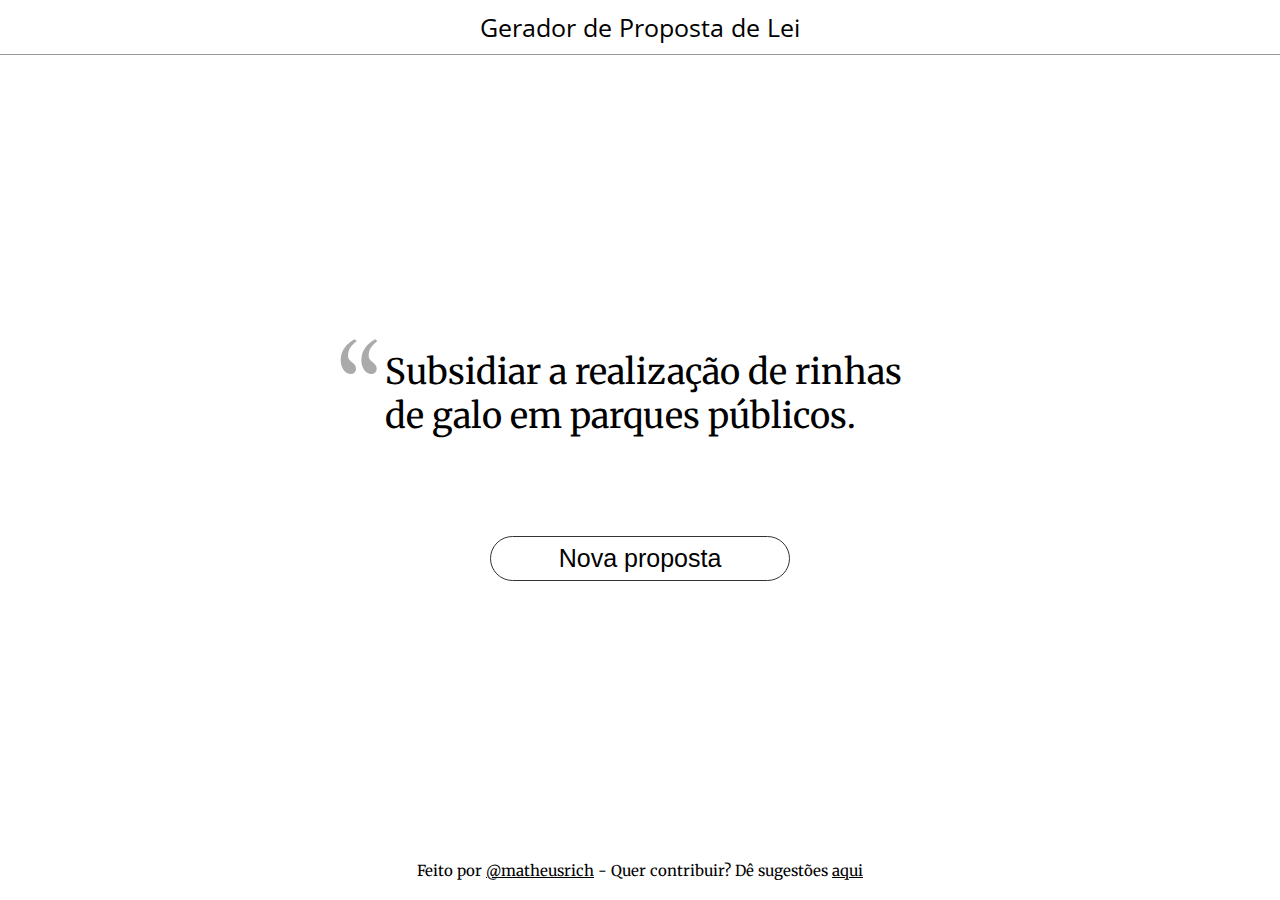
==== src/index.html @ 6bc4287c "Rename html file" ====
<!DOCTYPE html>
<html lang="en">
  <head>
    <meta charset="UTF-8" />
    <meta name="viewport" content="width=device-width, initial-scale=1.0" />
    <title>Gerador de Proposta de Lei</title>
    <link
      href="https://fonts.googleapis.com/css2?family=Merriweather&display=swap"
      rel="stylesheet"
    />
    <link
      href="https://fonts.googleapis.com/css2?family=Noto+Sans+JP&family=Open+Sans:wght@600&display=swap"
      rel="stylesheet"
    />
    <script src="politicalProposalGenerator.js"></script>
    <link rel="stylesheet" href="styles.css" />
  </head>

  <body>
    <header>Gerador de Proposta de Lei</header>
    <div class="content">
      <div class="proposal">
        <span class="quote">“</span>
        <p class="proposal-text">
          Plantar uma árvore para cada vítima do COVID-19.
        </p>
      </div>
      <button>Nova proposta</button>
    </div>

    <footer>
      Feito por
      <a href="https://twitter.com/matheusrich" target="_blank">@matheusrich</a>
      - Quer contribuir? Dê sugestões
      <a
        href="https://github.com/MatheusRich/gerador-de-proposta-de-lei"
        target="_blank"
      >
        aqui
      </a>
    </footer>
  </body>
</html>
---- src/styles.css ----
html,
body {
  height: 100%;
  margin: 0;
}

body {
  font-family: 'Merriweather', serif;
  color: black;
  font-size: 35px;
  display: flex;
  flex-flow: column;
  height: 100%;
}
header {
  font-family: 'Open Sans', sans-serif;
  font-size: 25px;
  text-align: center;
  border-bottom: 1px solid #999;
  padding: 10px;
}
footer {
  font-size: 15px;
  text-align: center;
  padding: 20px;
}
button {
  align-self: center;
  background-color: white;
  border-radius: 25px;
  border: solid #333 1px;
  color: black;
  font-size: 25px;
  padding: 7px 10px;
  width: 300px;
  cursor: pointer;
}
button:hover {
  transform: scale(1.01);
}
a {
  color: black;
}
a:visited {
  color: black;
}
.content {
  display: flex;
  flex: 1 1 auto;
  flex-direction: column;
  justify-content: center;
}
.proposal {
  display: flex;
  align-self: center;
  margin: 1em 10px;
  margin-left: 0;
  max-width: 600px;
}
.proposal-text {
  margin: 0;
}
.quote {
  color: #aaa;
  align-self: flex-start;
  font-size: 120px;
  position: relative;
  top: -30px;
}
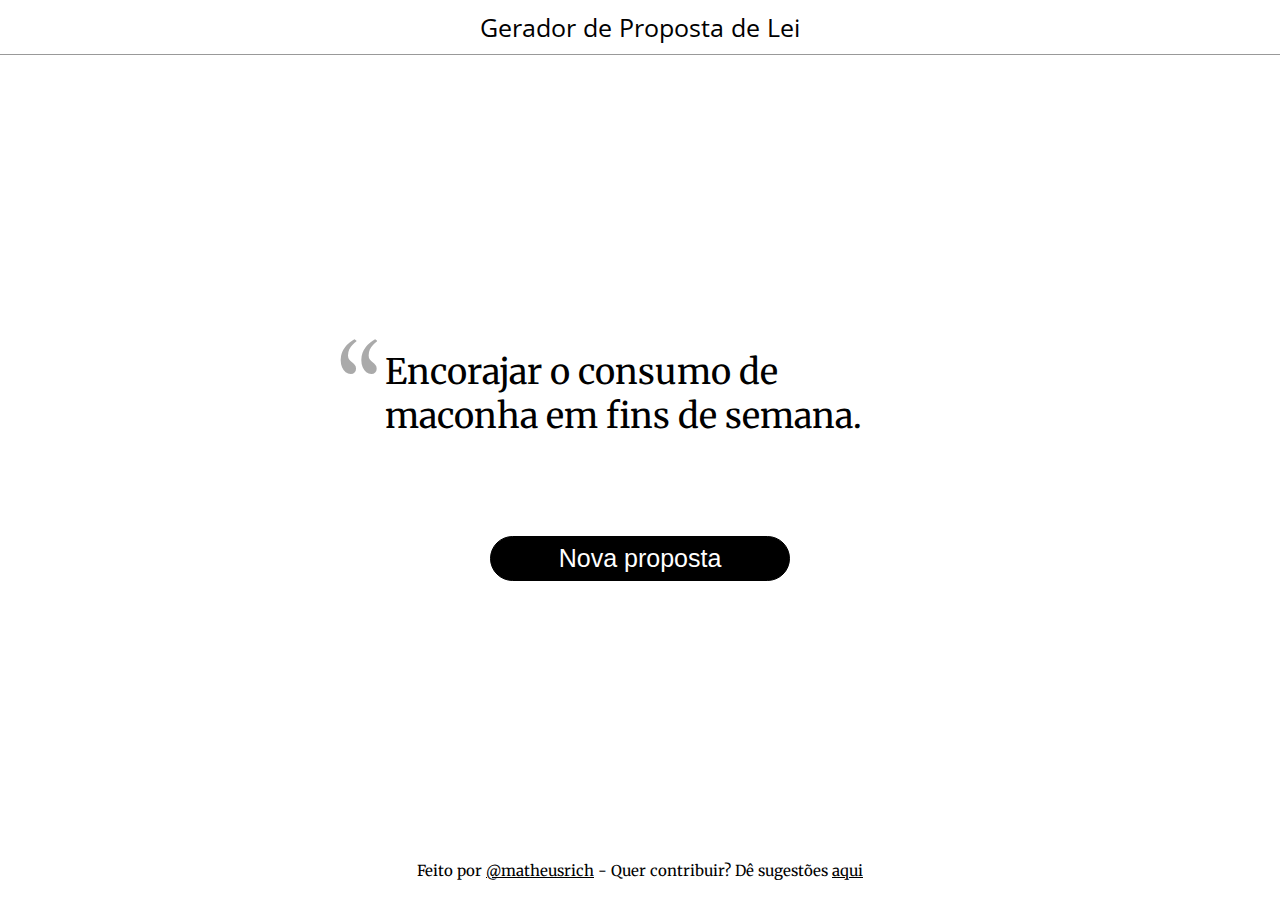
==== commit 73a74925: "Refactor css to use SUIT" ====
--- a/src/index.html
+++ b/src/index.html
@@ -18,14 +18,15 @@
 
   <body>
     <header>Gerador de Proposta de Lei</header>
-    <div class="content">
-      <div class="proposal">
-        <span class="quote">“</span>
-        <p class="proposal-text">
+    <div class="Content">
+      <div class="Proposal">
+        <span class="Quote">“</span>
+        <p class="Proposal-text">
           Plantar uma árvore para cada vítima do COVID-19.
         </p>
       </div>
-      <button>Nova proposta</button>
+      <button class="Button" data-new-proposal>Nova proposta</button>
+      <!-- <button class="Button Button--outlined" data-share>Compartilhar</button> -->
     </div>
 
     <footer>
--- a/src/styles.css
+++ b/src/styles.css
@@ -24,43 +24,53 @@
   text-align: center;
   padding: 20px;
 }
-button {
+a {
+  color: black;
+}
+a:hover {
+  cursor: pointer;
+}
+a:visited {
+  color: black;
+}
+.Button {
   align-self: center;
-  background-color: white;
+  background-color: black;
   border-radius: 25px;
-  border: solid #333 1px;
-  color: black;
+  border: solid black 1px;
+  color: white;
   font-size: 25px;
   padding: 7px 10px;
   width: 300px;
   cursor: pointer;
 }
-button:hover {
+.Button:hover {
   transform: scale(1.01);
 }
-a {
+.Button:not(:first-of-type) {
+  margin-top: 10px;
+}
+.Button--outlined {
+  background-color: white;
   color: black;
 }
-a:visited {
-  color: black;
-}
-.content {
+.Content {
   display: flex;
   flex: 1 1 auto;
   flex-direction: column;
   justify-content: center;
 }
-.proposal {
+.Proposal {
   display: flex;
   align-self: center;
   margin: 1em 10px;
   margin-left: 0;
   max-width: 600px;
 }
-.proposal-text {
+.Proposal-text {
   margin: 0;
 }
-.quote {
+.Quote {
   color: #aaa;
   align-self: flex-start;
   font-size: 120px;
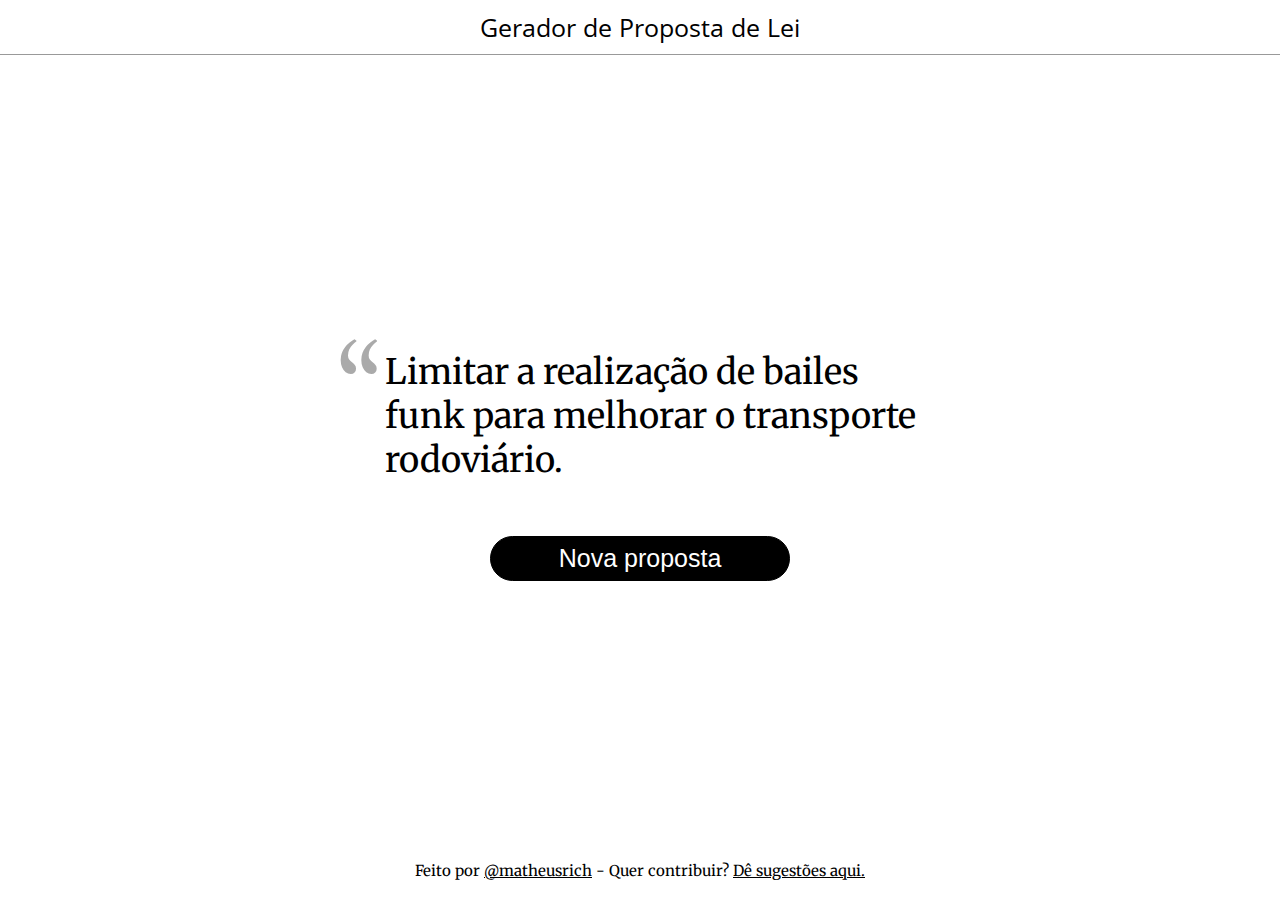
==== commit 1892fadd: "Improve SEO" ====
--- a/src/index.html
+++ b/src/index.html
@@ -3,6 +3,7 @@
   <head>
     <meta charset="UTF-8" />
     <meta name="viewport" content="width=device-width, initial-scale=1.0" />
+    <meta name="description" content="Gere propostas de lei para facilitar o árduo trabalho dos legisladores"/>
     <title>Gerador de Proposta de Lei</title>
     <link
       href="https://fonts.googleapis.com/css2?family=Merriweather&display=swap"
@@ -32,12 +33,12 @@
     <footer>
       Feito por
       <a href="https://twitter.com/matheusrich" target="_blank">@matheusrich</a>
-      - Quer contribuir? Dê sugestões
+      - Quer contribuir?
       <a
         href="https://github.com/MatheusRich/gerador-de-proposta-de-lei"
         target="_blank"
       >
-        aqui
+        Dê sugestões aqui.
       </a>
     </footer>
   </body>
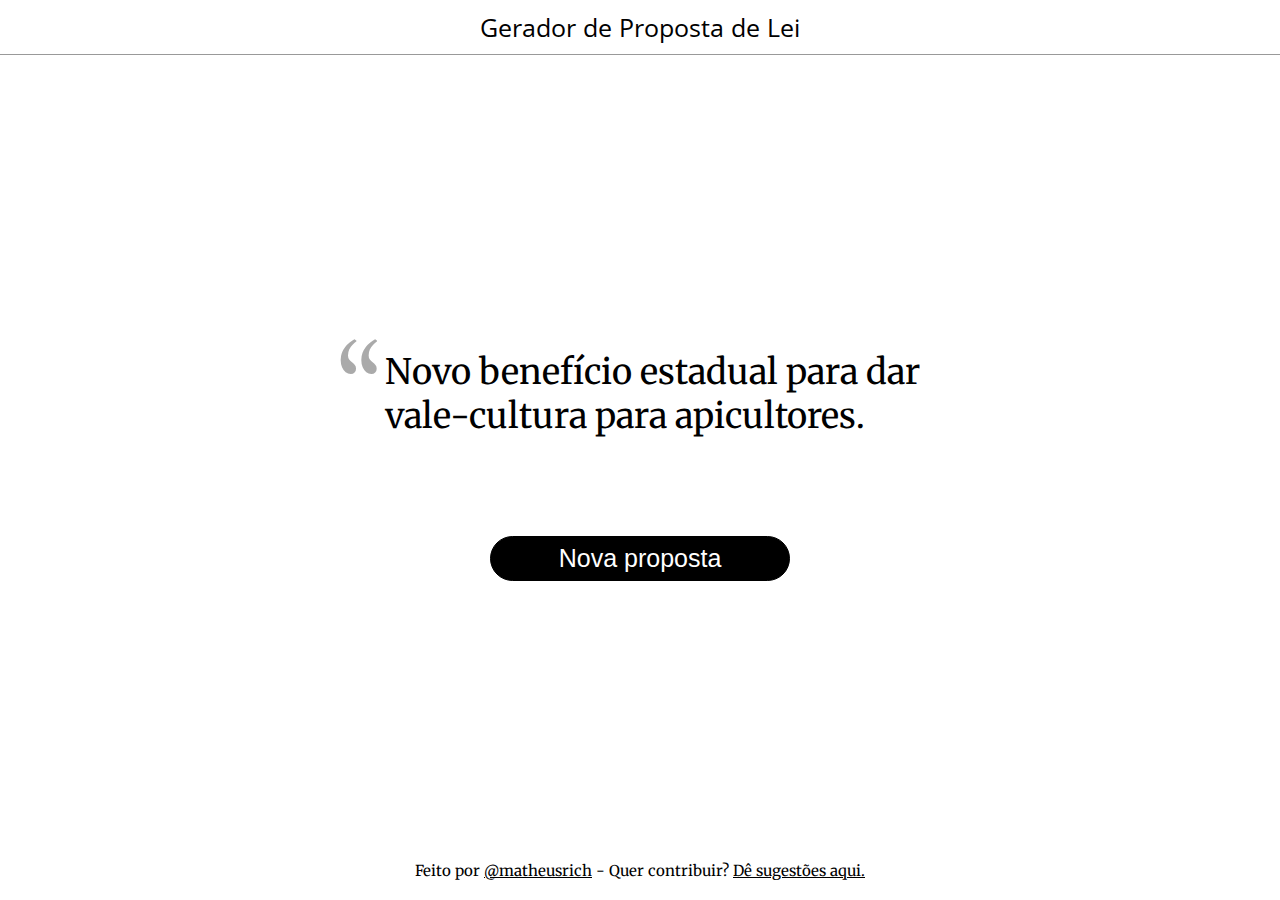
==== commit 6f0b4396: "Fix lighthouse issues" ====
--- a/src/index.html
+++ b/src/index.html
@@ -3,7 +3,10 @@
   <head>
     <meta charset="UTF-8" />
     <meta name="viewport" content="width=device-width, initial-scale=1.0" />
-    <meta name="description" content="Gere propostas de lei para facilitar o árduo trabalho dos legisladores"/>
+    <meta
+      name="description"
+      content="Gere propostas de lei para facilitar o árduo trabalho dos legisladores"
+    />
     <title>Gerador de Proposta de Lei</title>
     <link
       href="https://fonts.googleapis.com/css2?family=Merriweather&display=swap"
@@ -32,10 +35,13 @@
 
     <footer>
       Feito por
-      <a href="https://twitter.com/matheusrich" target="_blank">@matheusrich</a>
+      <a href="https://twitter.com/matheusrich" rel="noopener" target="_blank"
+        >@matheusrich</a
+      >
       - Quer contribuir?
       <a
         href="https://github.com/MatheusRich/gerador-de-proposta-de-lei"
+        rel="noopener"
         target="_blank"
       >
         Dê sugestões aqui.
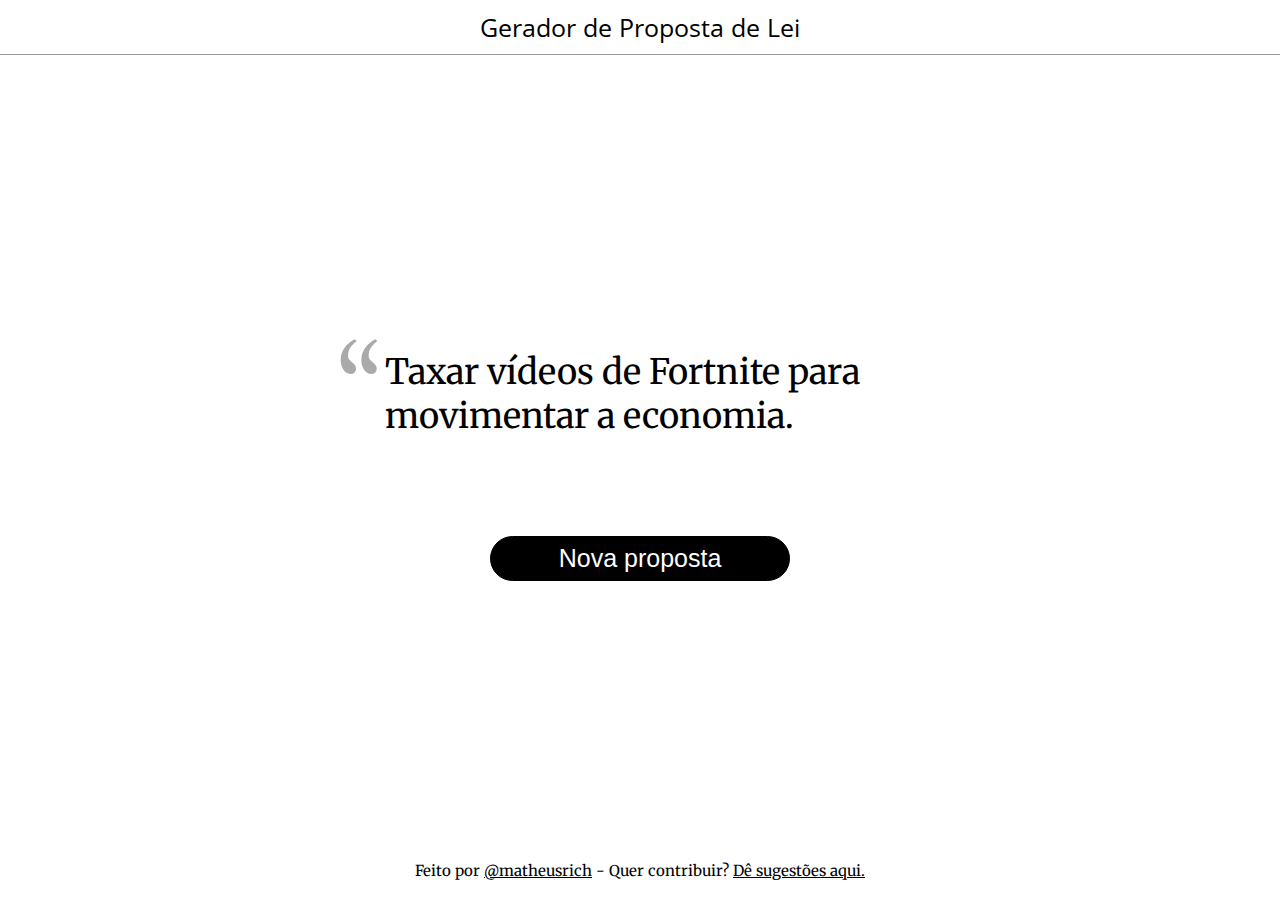
==== commit 9772ff26: "Fix font link" ====
--- a/src/index.html
+++ b/src/index.html
@@ -13,7 +13,7 @@
       rel="stylesheet"
     />
     <link
-      href="https://fonts.googleapis.com/css2?family=Noto+Sans+JP&family=Open+Sans:wght@600&display=swap"
+      href="https://fonts.googleapis.com/css2?family=Open+Sans&display=swap"
       rel="stylesheet"
     />
     <script src="politicalProposalGenerator.js"></script>
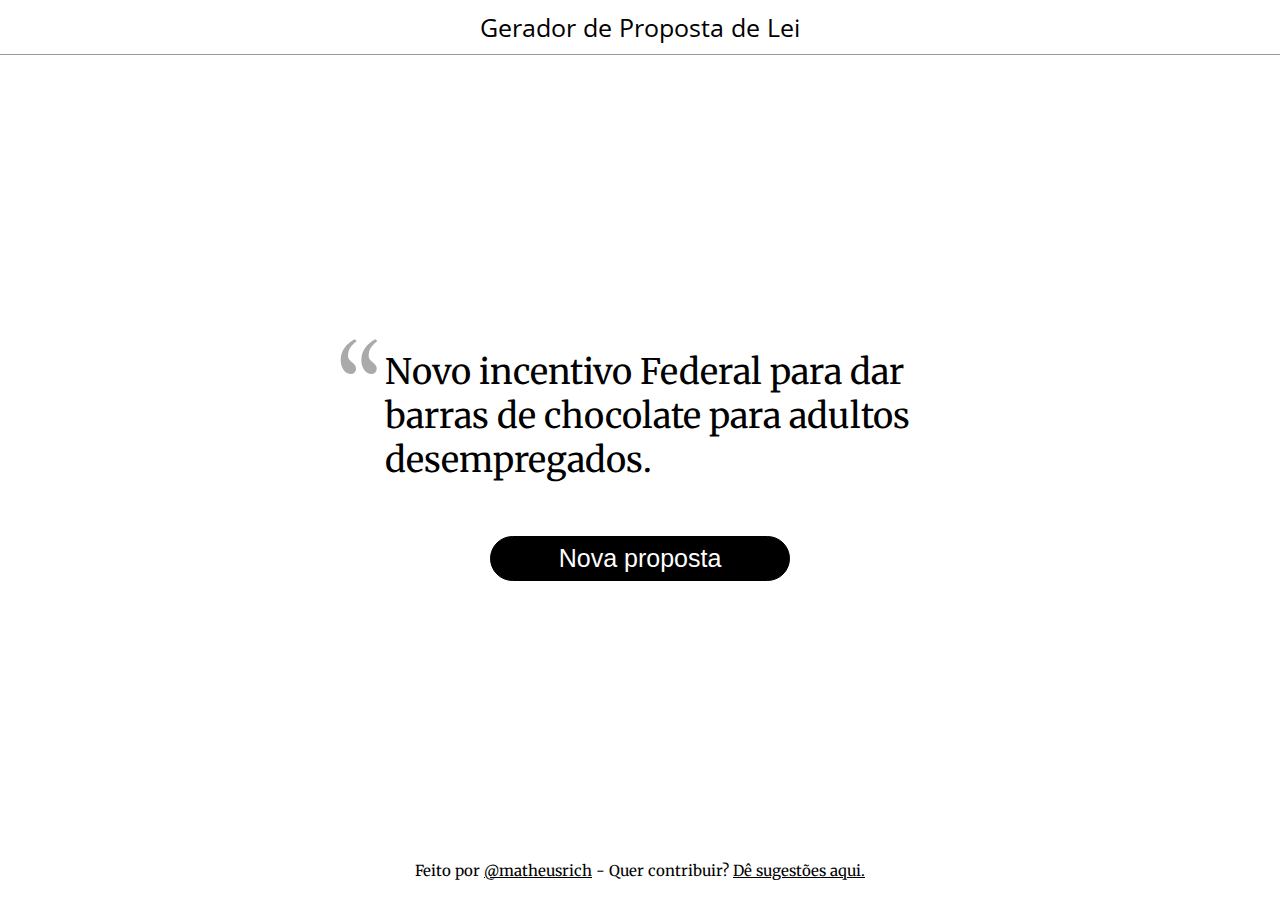
==== commit c3398819: "Defer script downloading" ====
--- a/src/index.html
+++ b/src/index.html
@@ -16,7 +16,7 @@
       href="https://fonts.googleapis.com/css2?family=Open+Sans&display=swap"
       rel="stylesheet"
     />
-    <script src="politicalProposalGenerator.js"></script>
+    <script async defer src="politicalProposalGenerator.js"></script>
     <link rel="stylesheet" href="styles.css" />
   </head>
 
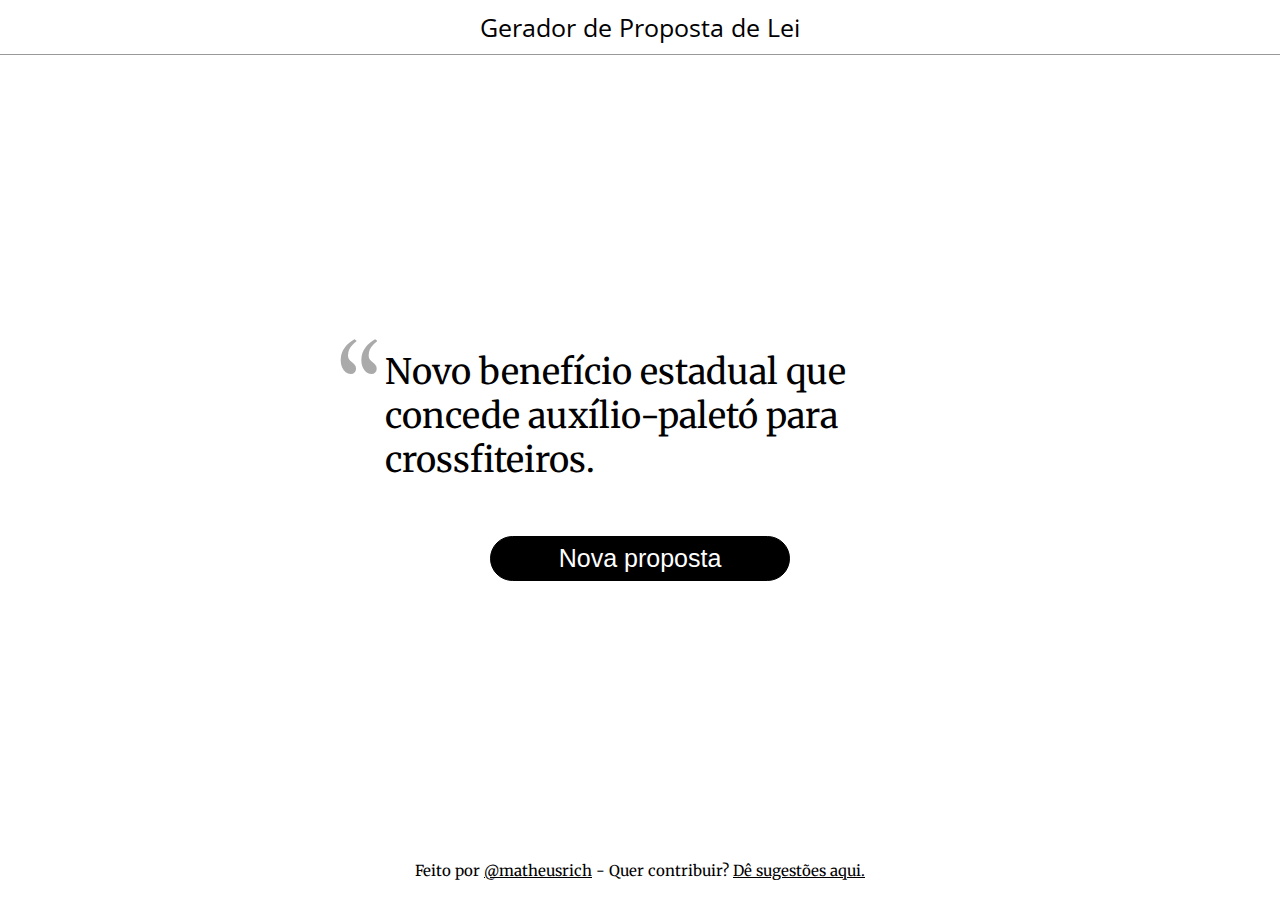
==== commit 1db7d3cc: "Add Share API" ====
--- a/src/index.html
+++ b/src/index.html
@@ -30,7 +30,7 @@
         </p>
       </div>
       <button class="Button" data-new-proposal>Nova proposta</button>
-      <!-- <button class="Button Button--outlined" data-share>Compartilhar</button> -->
+      <button class="Button Button--outlined" data-share>Compartilhar</button>
     </div>
 
     <footer>
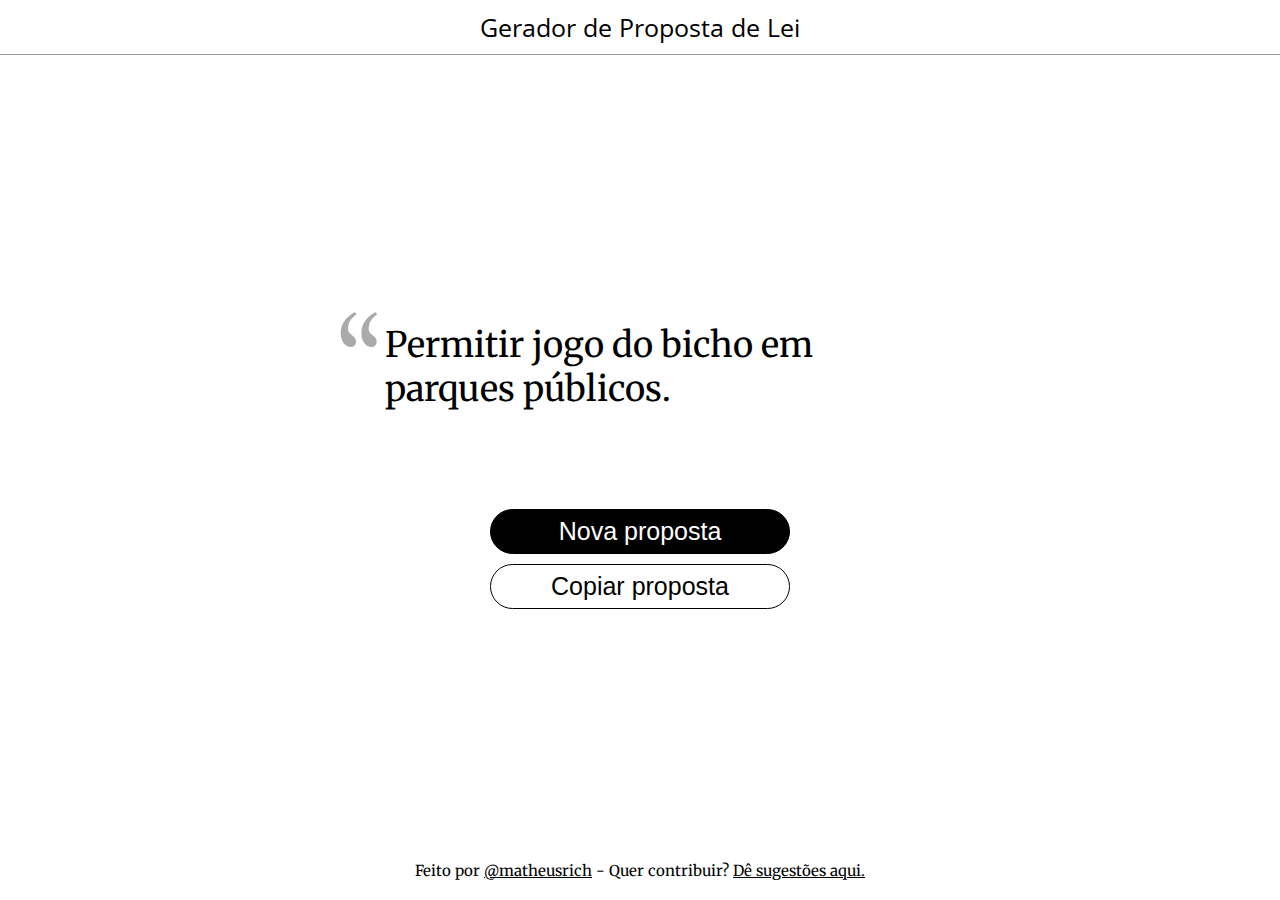
==== commit 0a7c4f13: "Add favicon" ====
--- a/src/index.html
+++ b/src/index.html
@@ -16,8 +16,24 @@
       href="https://fonts.googleapis.com/css2?family=Open+Sans&display=swap"
       rel="stylesheet"
     />
+    <link rel="stylesheet" href="styles.css" />
+    <link rel="apple-touch-icon" sizes="57x57" href="assets/apple-icon-57x57.png">
+    <link rel="apple-touch-icon" sizes="60x60" href="assets/apple-icon-60x60.png">
+    <link rel="apple-touch-icon" sizes="72x72" href="assets/apple-icon-72x72.png">
+    <link rel="apple-touch-icon" sizes="76x76" href="assets/apple-icon-76x76.png">
+    <link rel="apple-touch-icon" sizes="114x114" href="assets/apple-icon-114x114.png">
+    <link rel="apple-touch-icon" sizes="120x120" href="assets/apple-icon-120x120.png">
+    <link rel="apple-touch-icon" sizes="144x144" href="assets/apple-icon-144x144.png">
+    <link rel="apple-touch-icon" sizes="152x152" href="assets/apple-icon-152x152.png">
+    <link rel="apple-touch-icon" sizes="180x180" href="assets/apple-icon-180x180.png">
+    <link rel="icon" type="image/png" sizes="192x192"  href="assets/android-icon-192x192.png">
+    <link rel="icon" type="image/png" sizes="32x32" href="assets/favicon-32x32.png">
+    <link rel="icon" type="image/png" sizes="96x96" href="assets/favicon-96x96.png">
+    <link rel="icon" type="image/png" sizes="16x16" href="assets/favicon-16x16.png">
+    <link rel="manifest" href="assets/manifest.json">
+    <meta name="msapplication-TileColor" content="#ffffff">
+    <meta name="msapplication-TileImage" content="assets/ms-icon-144x144.png">
     <script async defer src="politicalProposalGenerator.js"></script>
-    <link rel="stylesheet" href="styles.css" />
   </head>
 
   <body>
